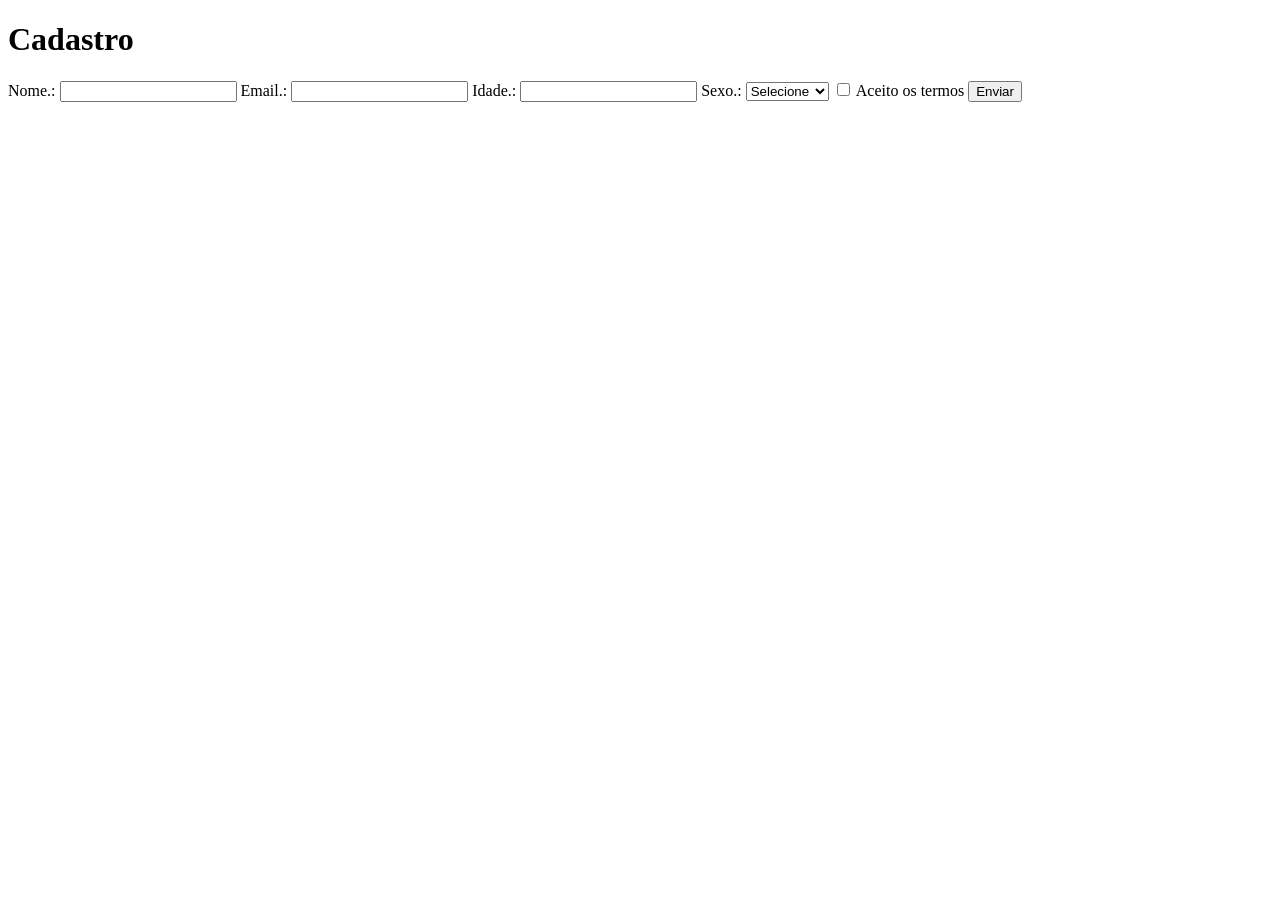
==== aula5.html @ 27a11f28 "Adição aula 5, CRUD em js" ====
<!DOCTYPE html>
<html lang="pt-BR">
<head>
    <meta charset="UTF-8">
    <meta name="viewport" content="width=device-width, initial-scale=1.0">
    <title>Document</title>
    <link rel="stylesheet" href="/css/ajula5.css">
</head>
<body>
    <div class="container">
        <h1>Cadastro</h1>
        <form id="formulario">

            <label>Nome.:</label>
            <input type="text" id="nome">

            <label>Email.:</label>
            <input type="email" id="email">

            <label>Idade.:</label>
            <input type="number" id="idade">

            <label>Sexo.:</label>
            <select id="sexo">
                <option value="">Selecione</option>
                <option>Masculino</option>
                <option>Feminino</option>
            </select>
            <label>
                <input type="checkbox" id="termos">
                Aceito os termos
            </label>

            <button type="submit">Enviar</button>


        </form>
        <div class="resultado" id="resultado"></div>
    </div>
    <script src="js/scirptAula5.js"></script>
</body>
</html>
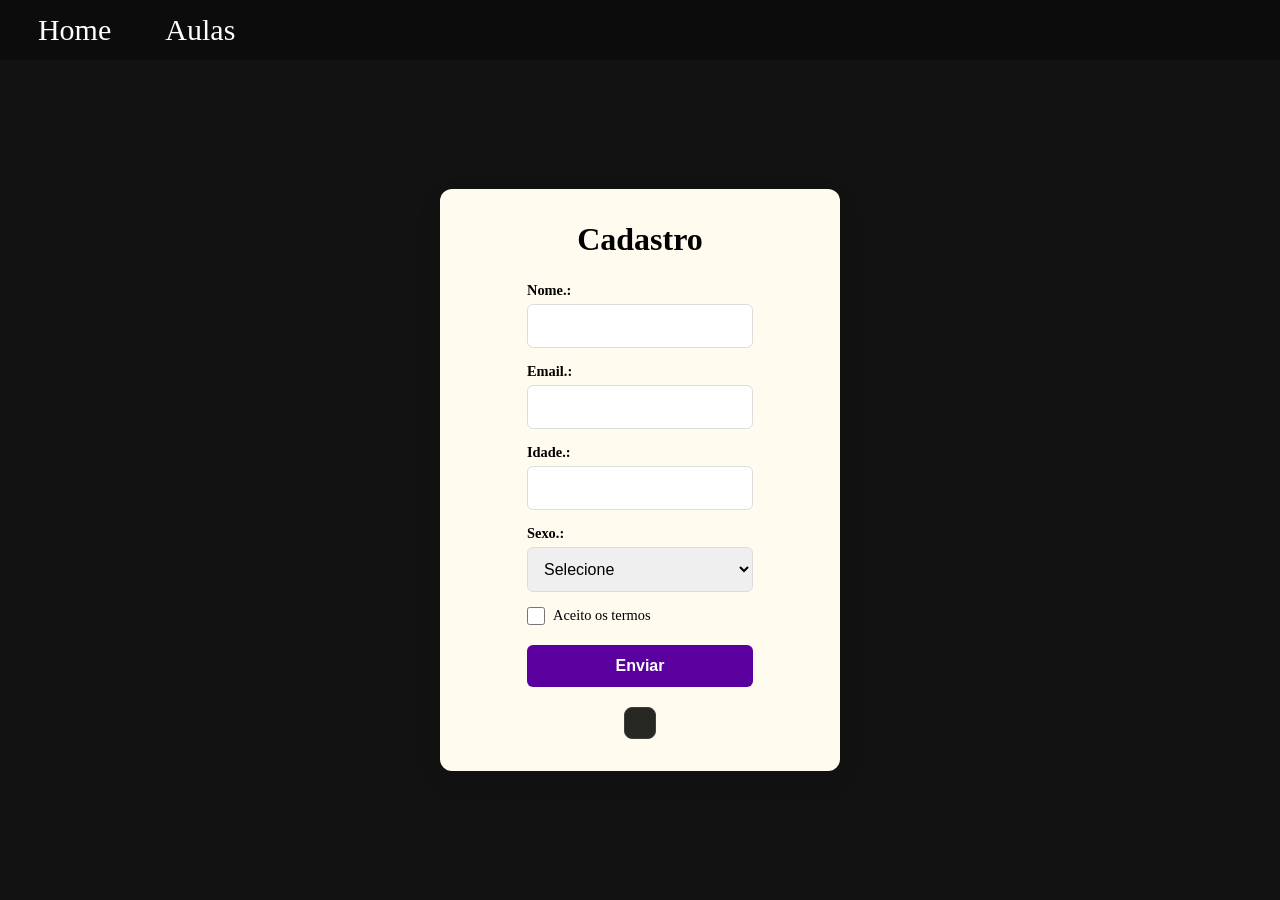
==== commit d6728673: "Correção e adição de interface do codigo, deixando mais bonito e no padrao do site" ====
--- a/aula5.html
+++ b/aula5.html
@@ -4,8 +4,12 @@
     <meta charset="UTF-8">
     <meta name="viewport" content="width=device-width, initial-scale=1.0">
     <title>Document</title>
-    <link rel="stylesheet" href="/css/ajula5.css">
+    <link rel="stylesheet" href="/css/aula5.css">
 </head>
+<nav>
+    <a href="index.html"> Home</a>
+    <a href="aulas.html"> Aulas</a>
+</nav>
 <body>
     <div class="container">
         <h1>Cadastro</h1>
--- a/css/aula5.css
+++ b/css/aula5.css
@@ -0,0 +1,151 @@
+/* Importando uma fonte moderna */
+@import url('https://fonts.googleapis.com/css2?family=Inter:wght@400;600&display=swap');
+
+* {
+    margin: 0;
+    padding: 0;
+    box-sizing: border-box;
+}
+
+
+nav {
+    background-color: rgb(12, 12, 12);
+    padding: 1%;
+
+}
+
+nav a {
+    color: white;
+    font-size: 30px;
+    /* superior | direita | inferior | esquerda */
+    padding: 2%;
+    text-decoration-line: none;
+}
+
+nav a:hover {
+    color: rgb(90, 0, 159);
+    transition: 0.3s;
+}
+
+
+
+body {
+
+    background-color: #121212;
+    min-height: 100vh;
+    /* Adições para centralização real: */
+    display: flex;
+    flex-direction: column; /* Faz o nav ficar em cima e o container embaixo */
+}
+
+
+
+
+.container {
+      display: flex;
+    justify-content: center;
+    align-items: center;
+    flex-direction: column;
+    background: #fffbef;
+    padding: 2rem;
+    border-radius: 12px;
+    box-shadow: 0 10px 25px rgba(0, 0, 0, 0.1);
+    width: 100%;
+    max-width: 400px;   
+    margin: auto;
+}
+
+h1 {
+    color: #000000;
+    margin-bottom: 1.5rem;
+    text-align: center;
+    font-weight: 600;
+}
+
+#formulario {
+    display: flex;
+    flex-direction: column;
+}
+
+label {
+    margin-bottom: 5px;
+    font-size: 0.9rem;
+    color: #000000;
+    font-weight: 600;
+}
+
+input[type="text"],
+input[type="email"],
+input[type="number"],
+select {
+    padding: 12px;
+    margin-bottom: 15px;
+    border: 1px solid #ddd;
+    border-radius: 6px;
+    font-size: 1rem;
+    transition: border-color 0.3s ease;
+    outline: none;
+}
+
+input:focus, select:focus {
+    border-color: #5a009f
+}
+
+/* Estilizando o Checkbox */
+label:has(input[type="checkbox"]) {
+    display: flex;
+    align-items: center;
+    gap: 8px;
+    font-weight: 400;
+    cursor: pointer;
+    margin-bottom: 20px;
+}
+
+input[type="checkbox"] {
+    width: 18px;
+    height: 18px;
+    cursor: pointer;
+}
+
+button {
+    background-color: #5a009f;
+    color: white;
+    padding: 12px;
+    border: none;
+    border-radius: 6px;
+    font-size: 1rem;
+    font-weight: 600;
+    cursor: pointer;
+    transition: background-color 0.3s ease, transform 0.1s ease;
+}
+
+button:hover {
+    background-color: #3a0066;
+}
+
+button:active {
+    transform: scale(0.98);
+}
+
+/* Espaço para o resultado */
+.resultado {
+    margin-top: 20px;
+    padding: 15px;
+    border-radius: 8px;
+    background-color: #272822; /* Fundo escuro estilo Monokai */
+    color: #f8f8f2;            /* Texto claro */
+    font-family: 'Courier New', Courier, monospace; /* Fonte monoespaçada */
+    font-size: 0.85rem;
+    line-height: 1.4;
+    overflow-x: auto;          /* Adiciona scroll horizontal se o JSON for longo */
+    border: 1px solid #3e3e3e;
+    text-align: left;          /* JSON nunca deve ser centralizado */
+    /*visibility: hidden;*/
+}
+
+/* Garante que as quebras de linha e espaços do JSON sejam respeitados */
+.resultado pre {
+    white-space: pre-wrap;     
+    word-wrap: break-word;
+    margin: 0;
+}
